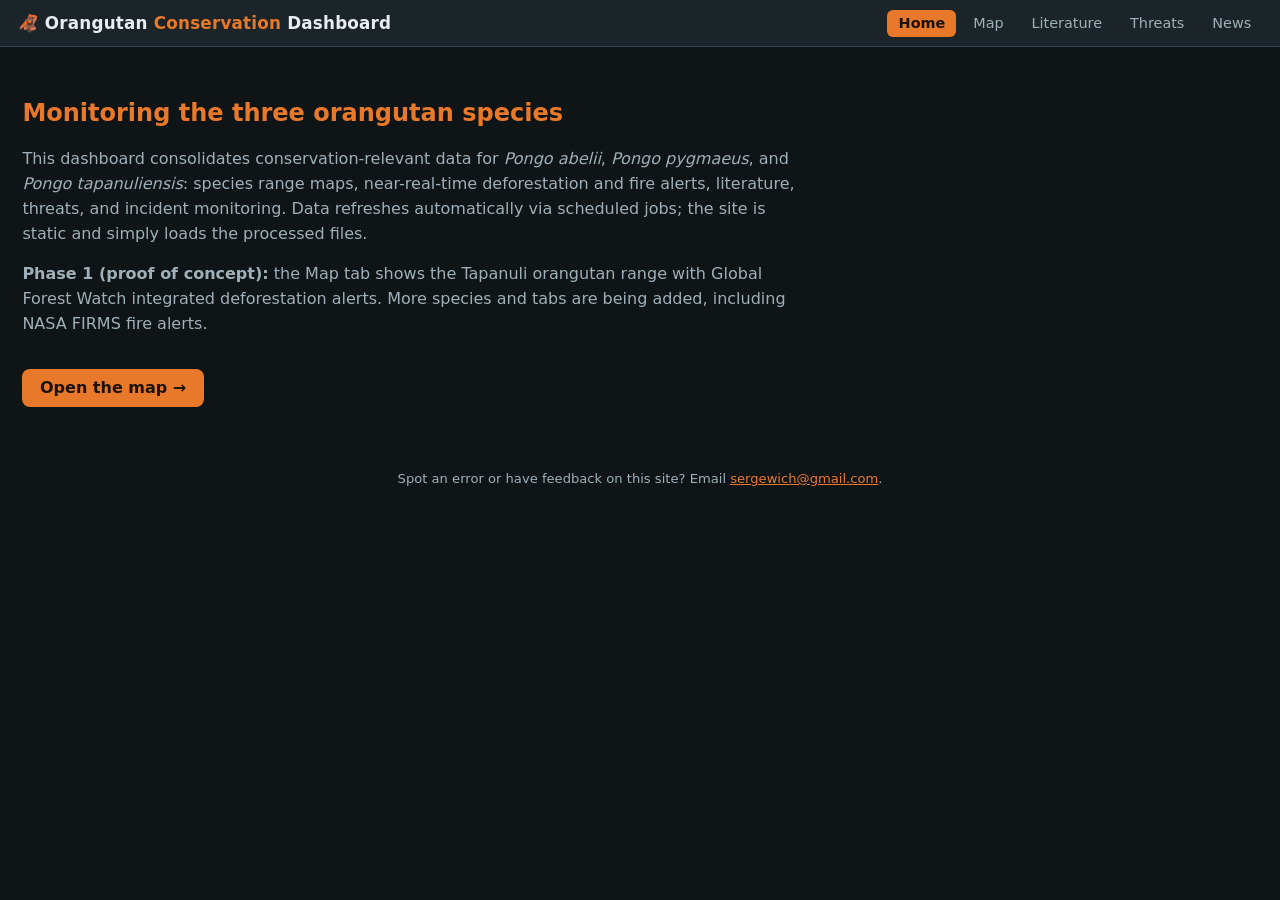
==== site/index.html @ 7b809442 "add site feedback mailto link Footer link on Home/Literature/Threats/News; a floating corner link on" ====
<!DOCTYPE html>
<html lang="en">
<head>
  <meta charset="utf-8" />
  <meta name="viewport" content="width=device-width, initial-scale=1" />
  <title>Orangutan Conservation Dashboard</title>
  <link rel="stylesheet" href="css/style.css" />
</head>
<body>
  <header class="site-header">
    <h1>🦧 Orangutan <span>Conservation</span> Dashboard</h1>
    <nav class="tabs">
      <a href="index.html" class="active">Home</a>
      <a href="tabs/map.html">Map</a>
      <a href="tabs/literature.html">Literature</a>
      <a href="tabs/threats.html">Threats</a>
      <a href="tabs/social.html">News</a>
    </nav>
  </header>

  <main class="landing">
    <h2>Monitoring the three orangutan species</h2>
    <p>
      This dashboard consolidates conservation-relevant data for
      <em>Pongo abelii</em>, <em>Pongo pygmaeus</em>, and
      <em>Pongo tapanuliensis</em>: species range maps, near-real-time
      deforestation and fire alerts, literature, threats, and incident
      monitoring. Data refreshes automatically via scheduled jobs; the site is
      static and simply loads the processed files.
    </p>
    <p class="muted">
      <strong>Phase 1 (proof of concept):</strong> the Map tab shows the
      Tapanuli orangutan range with Global Forest Watch integrated deforestation
      alerts. More species and tabs are being added, including NASA FIRMS fire alerts.
    </p>
    <a class="cta" href="tabs/map.html">Open the map →</a>
  </main>

  <footer class="site-footer">
    <p>
      Spot an error or have feedback on this site? Email
      <a href="mailto:sergewich@gmail.com">sergewich@gmail.com</a>.
    </p>
  </footer>
</body>
</html>
---- site/css/style.css ----
/* Orangutan Conservation Dashboard — shared styles */
:root {
  --bg: #0f1417;
  --panel: #1b2429;
  --panel-2: #232f36;
  --text: #e8eef1;
  --muted: #9fb0b8;
  --accent: #e8792b;      /* orangutan orange */
  --border: #33454e;
  --nominal: #f2d13c;
  --high: #f2913c;
  --highest: #e2402c;
}

* { box-sizing: border-box; }

html, body {
  margin: 0;
  height: 100%;
  font-family: system-ui, -apple-system, "Segoe UI", Roboto, sans-serif;
  background: var(--bg);
  color: var(--text);
}

header.site-header {
  display: flex;
  align-items: center;
  gap: 1.5rem;
  padding: 0.6rem 1.1rem;
  background: var(--panel);
  border-bottom: 1px solid var(--border);
}

.site-header h1 {
  font-size: 1.05rem;
  margin: 0;
  font-weight: 600;
  letter-spacing: 0.2px;
}
.site-header h1 span { color: var(--accent); }

nav.tabs { display: flex; gap: 0.35rem; margin-left: auto; }
nav.tabs a {
  color: var(--muted);
  text-decoration: none;
  padding: 0.35rem 0.7rem;
  border-radius: 6px;
  font-size: 0.9rem;
}
nav.tabs a:hover { background: var(--panel-2); color: var(--text); }
nav.tabs a.active { background: var(--accent); color: #1a1207; font-weight: 600; }
nav.tabs a.disabled { opacity: 0.4; pointer-events: none; }

/* Landing page */
main.landing { padding: 2rem 1.4rem; max-width: 820px; }
main.landing h2 { color: var(--accent); }
main.landing p { color: var(--muted); line-height: 1.55; }
main.landing .cta {
  display: inline-block; margin-top: 1rem; padding: 0.6rem 1.1rem;
  background: var(--accent); color: #1a1207; border-radius: 8px;
  text-decoration: none; font-weight: 600;
}

/* Map page */
#map { position: absolute; top: 49px; bottom: 0; left: 0; right: 0; }

.info-box, .legend {
  background: rgba(27, 36, 41, 0.92);
  color: var(--text);
  border: 1px solid var(--border);
  border-radius: 8px;
  padding: 0.6rem 0.75rem;
  font-size: 0.82rem;
  line-height: 1.4;
  box-shadow: 0 1px 6px rgba(0,0,0,0.4);
}
.legend {
  max-height: calc(100vh - 100px);
  overflow-y: auto;
}
.info-box h3 { margin: 0 0 0.35rem; font-size: 0.9rem; color: var(--accent); }
.info-box .muted { color: var(--muted); }
.info-box b { color: #fff; }

.species-switcher { margin-top: 0.5rem; }
.species-switcher select {
  width: 100%; background: var(--panel-2); color: var(--text);
  border: 1px solid var(--border); border-radius: 6px;
  padding: 0.35rem 0.4rem; font: inherit; font-size: 0.82rem;
}

.legend-heading {
  font-size: 0.72rem; text-transform: uppercase; letter-spacing: 0.03em;
  color: var(--muted); margin-bottom: 0.2rem;
}
.legend .row { display: flex; align-items: center; gap: 0.45rem; margin: 0.15rem 0; }
.legend .dot { width: 11px; height: 11px; border-radius: 50%; display: inline-block; }
.legend .dot.nominal { background: var(--nominal); }
.legend .dot.high { background: var(--high); }
.legend .dot.highest { background: var(--highest); }
.legend .dot.fire { background: #ff0000; }
.legend .dot.hydro { background: #3ba3d1; }
.legend .swatch { width: 16px; height: 0; border-top: 3px solid var(--accent); display: inline-block; }
.legend .swatch.possible { border-top-style: dashed; }
.legend .swatch.reintroduced { border-top: 3px dashed #ffcc00; }
.legend .swatch.introduced { border-top: 3px dotted #ff4444; }
.legend .swatch.oil-palm { border-top: 8px solid #c98a2b; }
.legend .swatch.mining { border-top: 8px solid #8b3a3a; }

.loading {
  position: absolute; top: 50%; left: 50%; transform: translate(-50%, -50%);
  z-index: 1000; background: var(--panel); padding: 0.8rem 1.2rem;
  border-radius: 8px; border: 1px solid var(--border); color: var(--muted);
}
.loading.error { color: #ffb4a8; border-color: #7a3b34; }

/* Literature page */
.lit-page { padding: 1.4rem; max-width: 1100px; margin: 0 auto; position: relative; }
.lit-page .loading { position: static; transform: none; width: fit-content; margin: 2rem auto; }
.lit-intro h2 { color: var(--accent); margin: 0 0 0.4rem; }
.lit-intro p { color: var(--muted); line-height: 1.55; max-width: 760px; margin: 0 0 1.4rem; }

.lit-layout { display: grid; grid-template-columns: 220px 1fr; gap: 1.6rem; align-items: start; }

.lit-filters {
  position: sticky; top: 1.4rem; background: var(--panel);
  border: 1px solid var(--border); border-radius: 10px; padding: 1rem;
}
.filter-group { margin-bottom: 1.1rem; }
.filter-group h3 {
  font-size: 0.78rem; text-transform: uppercase; letter-spacing: 0.04em;
  color: var(--muted); margin: 0 0 0.5rem;
}
.lit-checkbox {
  display: flex; align-items: center; gap: 0.45rem;
  font-size: 0.87rem; padding: 0.2rem 0; cursor: pointer; user-select: none;
}
.lit-checkbox input { accent-color: var(--accent); }
.lit-swatch {
  width: 10px; height: 10px; border-radius: 50%; flex: none;
  background: var(--type-color);
}
.filter-actions { display: flex; gap: 0.5rem; margin-bottom: 0.9rem; }
.filter-actions button {
  flex: 1; background: var(--panel-2); color: var(--text); border: 1px solid var(--border);
  border-radius: 6px; padding: 0.35rem 0; font-size: 0.78rem; cursor: pointer;
}
.filter-actions button:hover { border-color: var(--accent); }
.lit-count { color: var(--muted); font-size: 0.78rem; margin: 0; }

.lit-list { display: flex; flex-direction: column; gap: 0.7rem; }
.lit-card {
  background: var(--panel); border: 1px solid var(--border); border-radius: 10px;
  padding: 0.8rem 1rem;
}
.lit-type {
  display: inline-block; font-size: 0.7rem; font-weight: 600; letter-spacing: 0.02em;
  color: var(--type-color); border: 1px solid var(--type-color); border-radius: 999px;
  padding: 0.1rem 0.55rem; margin-bottom: 0.4rem;
}
.lit-card h3 { margin: 0 0 0.3rem; font-size: 1rem; line-height: 1.35; }
.lit-card h3 a { color: var(--text); text-decoration: none; }
.lit-card h3 a:hover { color: var(--accent); text-decoration: underline; }
.lit-meta { color: var(--muted); font-size: 0.82rem; }
.lit-oa {
  display: inline-block; margin-left: 0.4rem; color: #6fbf73; border: 1px solid #6fbf73;
  border-radius: 999px; padding: 0.02rem 0.5rem; font-size: 0.72rem;
}

@media (max-width: 720px) {
  .lit-layout { grid-template-columns: 1fr; }
  .lit-filters { position: static; }
}

/* Review queue (local-only tool) */
.review-fields { display: flex; flex-direction: column; gap: 0.5rem; margin: 0.6rem 0; }
.review-fields label {
  display: flex; flex-direction: column; gap: 0.2rem; font-size: 0.76rem; color: var(--muted);
}
.review-fields select, .review-fields textarea, .review-fields input {
  background: var(--panel-2); color: var(--text); border: 1px solid var(--border);
  border-radius: 6px; padding: 0.4rem 0.5rem; font: inherit; font-size: 0.86rem; resize: vertical;
}
.review-row { display: grid; grid-template-columns: repeat(3, 1fr); gap: 0.5rem; }
.review-actions { display: flex; align-items: center; gap: 0.6rem; margin-top: 0.4rem; }
.review-actions button {
  border: 1px solid var(--border); border-radius: 6px; padding: 0.4rem 0.9rem;
  font-size: 0.84rem; font-weight: 600; cursor: pointer;
}
.review-actions .btn-approve { background: #2e6b3a; color: #eaffef; border-color: #2e6b3a; }
.review-actions .btn-approve:hover { background: #357a41; }
.review-actions .btn-reject { background: var(--panel-2); color: var(--text); }
.review-actions .btn-reject:hover { border-color: #a8483f; color: #ffb4a8; }
.review-actions button:disabled { opacity: 0.5; cursor: default; }
.review-status { color: var(--muted); font-size: 0.78rem; }

@media (max-width: 560px) {
  .review-row { grid-template-columns: 1fr; }
}

/* Feedback: sitewide footer + the map page's floating equivalent */
.site-footer {
  max-width: 1100px; margin: 2rem auto 1.4rem; padding: 0 1.4rem;
  color: var(--muted); font-size: 0.82rem; text-align: center;
}
.site-footer a { color: var(--accent); }

.map-feedback {
  position: absolute; bottom: 10px; right: 10px; z-index: 1000;
  background: rgba(27, 36, 41, 0.92); color: var(--text); border: 1px solid var(--border);
  border-radius: 8px; padding: 0.4rem 0.7rem; font-size: 0.82rem; text-decoration: none;
}
.map-feedback:hover { border-color: var(--accent); color: var(--accent); }
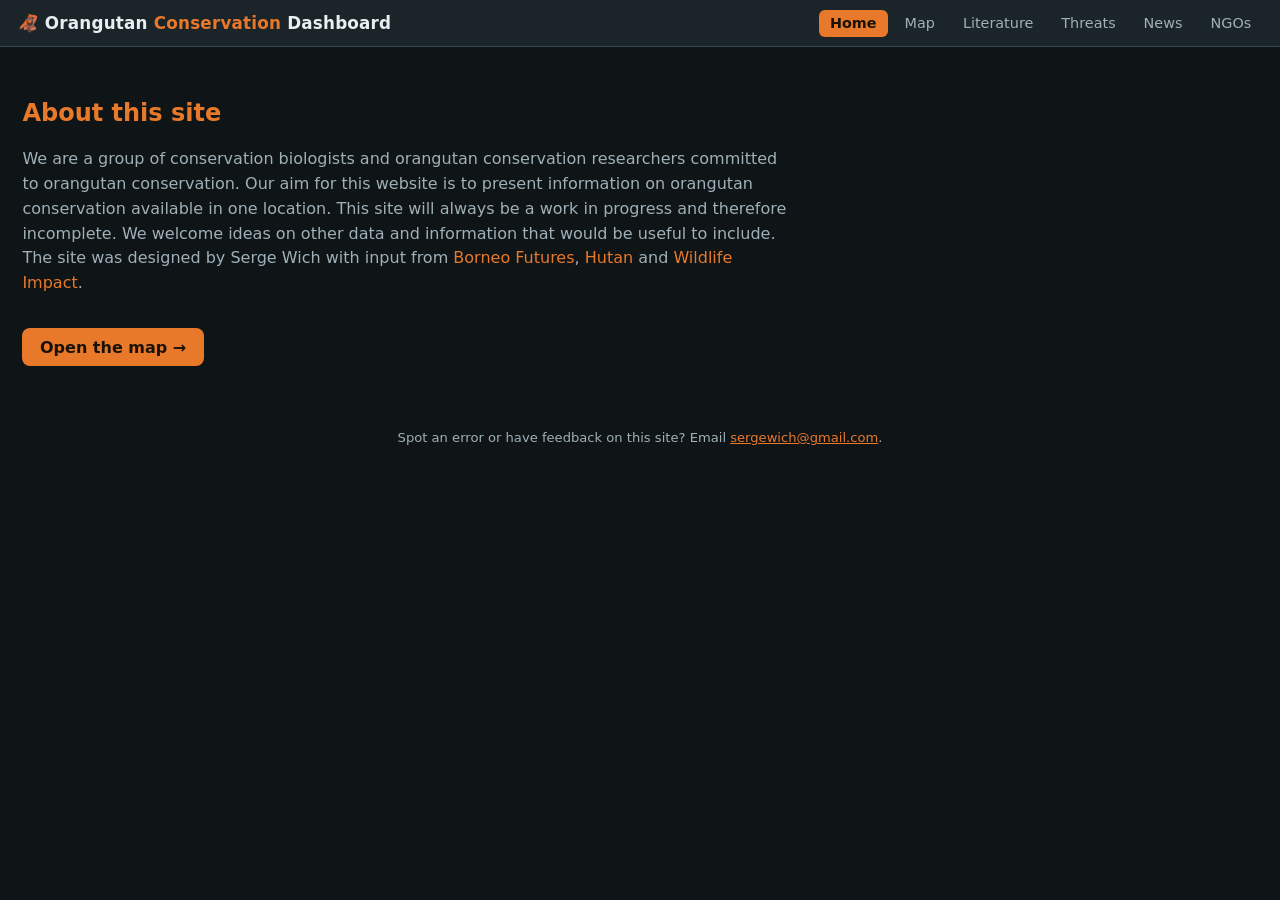
==== commit 0969e2d5: "Add NGOs tab and rewrite landing page copy New tab lists NGOs active in the Sumatra/Borneo orangutan" ====
--- a/site/index.html
+++ b/site/index.html
@@ -15,23 +15,24 @@
       <a href="tabs/literature.html">Literature</a>
       <a href="tabs/threats.html">Threats</a>
       <a href="tabs/social.html">News</a>
+      <a href="tabs/ngos.html">NGOs</a>
     </nav>
   </header>
 
   <main class="landing">
-    <h2>Monitoring the three orangutan species</h2>
+    <h2>About this site</h2>
     <p>
-      This dashboard consolidates conservation-relevant data for
-      <em>Pongo abelii</em>, <em>Pongo pygmaeus</em>, and
-      <em>Pongo tapanuliensis</em>: species range maps, near-real-time
-      deforestation and fire alerts, literature, threats, and incident
-      monitoring. Data refreshes automatically via scheduled jobs; the site is
-      static and simply loads the processed files.
-    </p>
-    <p class="muted">
-      <strong>Phase 1 (proof of concept):</strong> the Map tab shows the
-      Tapanuli orangutan range with Global Forest Watch integrated deforestation
-      alerts. More species and tabs are being added, including NASA FIRMS fire alerts.
+      We are a group of conservation biologists and orangutan conservation
+      researchers committed to orangutan conservation. Our aim for this
+      website is to present information on orangutan conservation available
+      in one location. This site will always be a work in progress and
+      therefore incomplete. We welcome ideas on other data and information
+      that would be useful to include. The site was designed by Serge Wich
+      with input from
+      <a href="https://borneofutures.org/" target="_blank" rel="noopener noreferrer">Borneo Futures</a>,
+      <a href="https://hutan.earth/" target="_blank" rel="noopener noreferrer">Hutan</a>
+      and
+      <a href="https://wildlifeimpact.org/" target="_blank" rel="noopener noreferrer">Wildlife Impact</a>.
     </p>
     <a class="cta" href="tabs/map.html">Open the map →</a>
   </main>
@@ -42,5 +43,9 @@
       <a href="mailto:sergewich@gmail.com">sergewich@gmail.com</a>.
     </p>
   </footer>
+
+  <!-- Cloudflare Web Analytics -->
+  <script type='module' src='https://static.cloudflareinsights.com/beacon.min.js' data-cf-beacon='{"token": "29d3b2f9d204446cb0d788787eff61d9"}'></script>
+  <!-- End Cloudflare Web Analytics -->
 </body>
 </html>
--- a/site/css/style.css
+++ b/site/css/style.css
@@ -55,11 +55,20 @@
 main.landing { padding: 2rem 1.4rem; max-width: 820px; }
 main.landing h2 { color: var(--accent); }
 main.landing p { color: var(--muted); line-height: 1.55; }
+main.landing p a { color: var(--accent); text-decoration: none; }
+main.landing p a:hover { text-decoration: underline; }
 main.landing .cta {
   display: inline-block; margin-top: 1rem; padding: 0.6rem 1.1rem;
   background: var(--accent); color: #1a1207; border-radius: 8px;
   text-decoration: none; font-weight: 600;
 }
+
+.ngo-visit {
+  display: inline-block; margin-top: 0.4rem; padding: 0.3rem 0.7rem;
+  background: var(--accent); color: #1a1207; border-radius: 6px;
+  text-decoration: none; font-weight: 600; font-size: 0.82rem;
+}
+.ngo-visit:hover { opacity: 0.85; }
 
 /* Map page */
 #map { position: absolute; top: 49px; bottom: 0; left: 0; right: 0; }
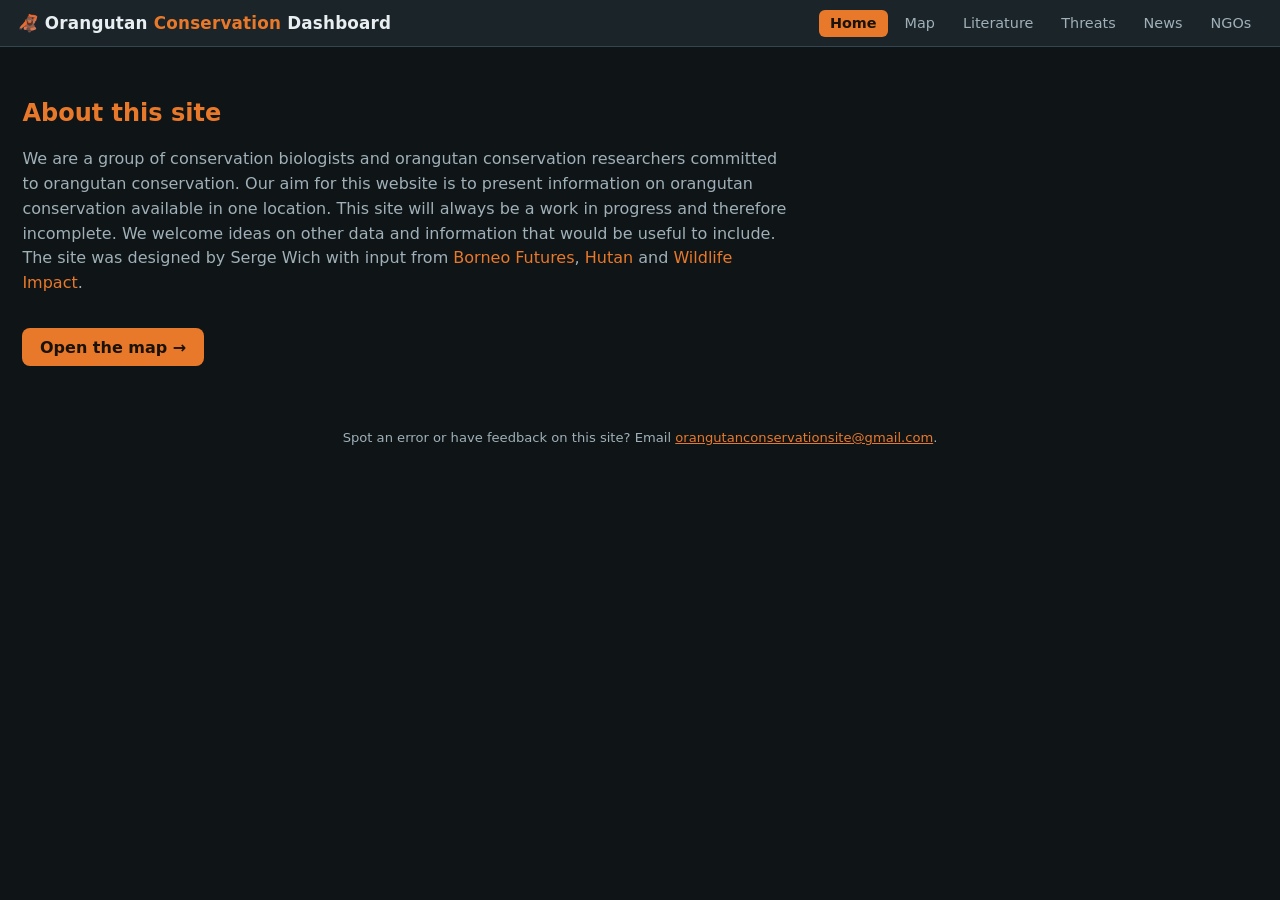
==== commit ef0de3b7: "Expand NGO directory to 68 orgs; update feedback email Merge in the user-supplied NGO list covering " ====
--- a/site/index.html
+++ b/site/index.html
@@ -40,7 +40,7 @@
   <footer class="site-footer">
     <p>
       Spot an error or have feedback on this site? Email
-      <a href="mailto:sergewich@gmail.com">sergewich@gmail.com</a>.
+      <a href="mailto:orangutanconservationsite@gmail.com">orangutanconservationsite@gmail.com</a>.
     </p>
   </footer>
 
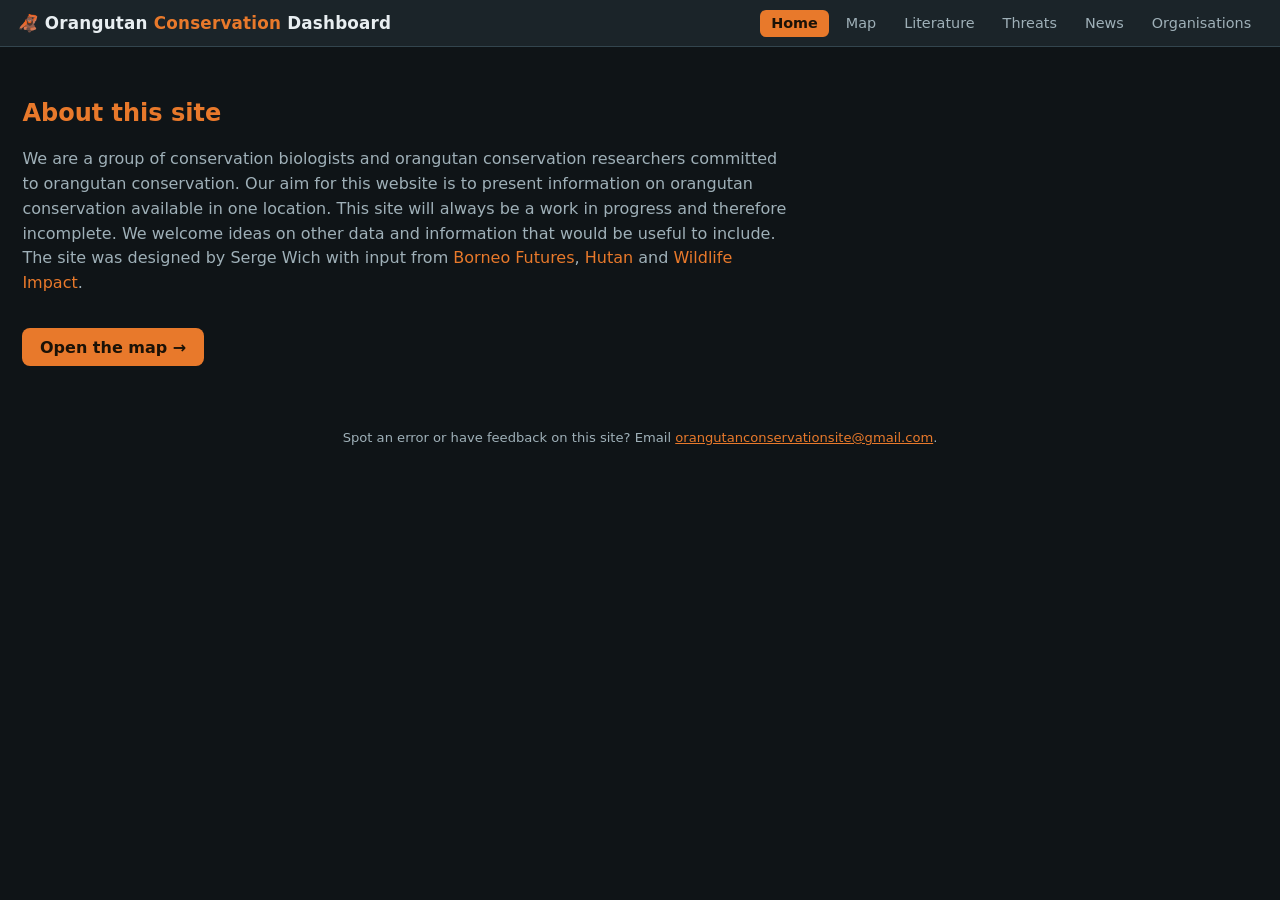
==== commit 245e90ab: "Rename NGOs tab to Organisations Not every listed group is strictly an NGO (e.g. government-adjacent" ====
--- a/site/index.html
+++ b/site/index.html
@@ -15,7 +15,7 @@
       <a href="tabs/literature.html">Literature</a>
       <a href="tabs/threats.html">Threats</a>
       <a href="tabs/social.html">News</a>
-      <a href="tabs/ngos.html">NGOs</a>
+      <a href="tabs/ngos.html">Organisations</a>
     </nav>
   </header>
 
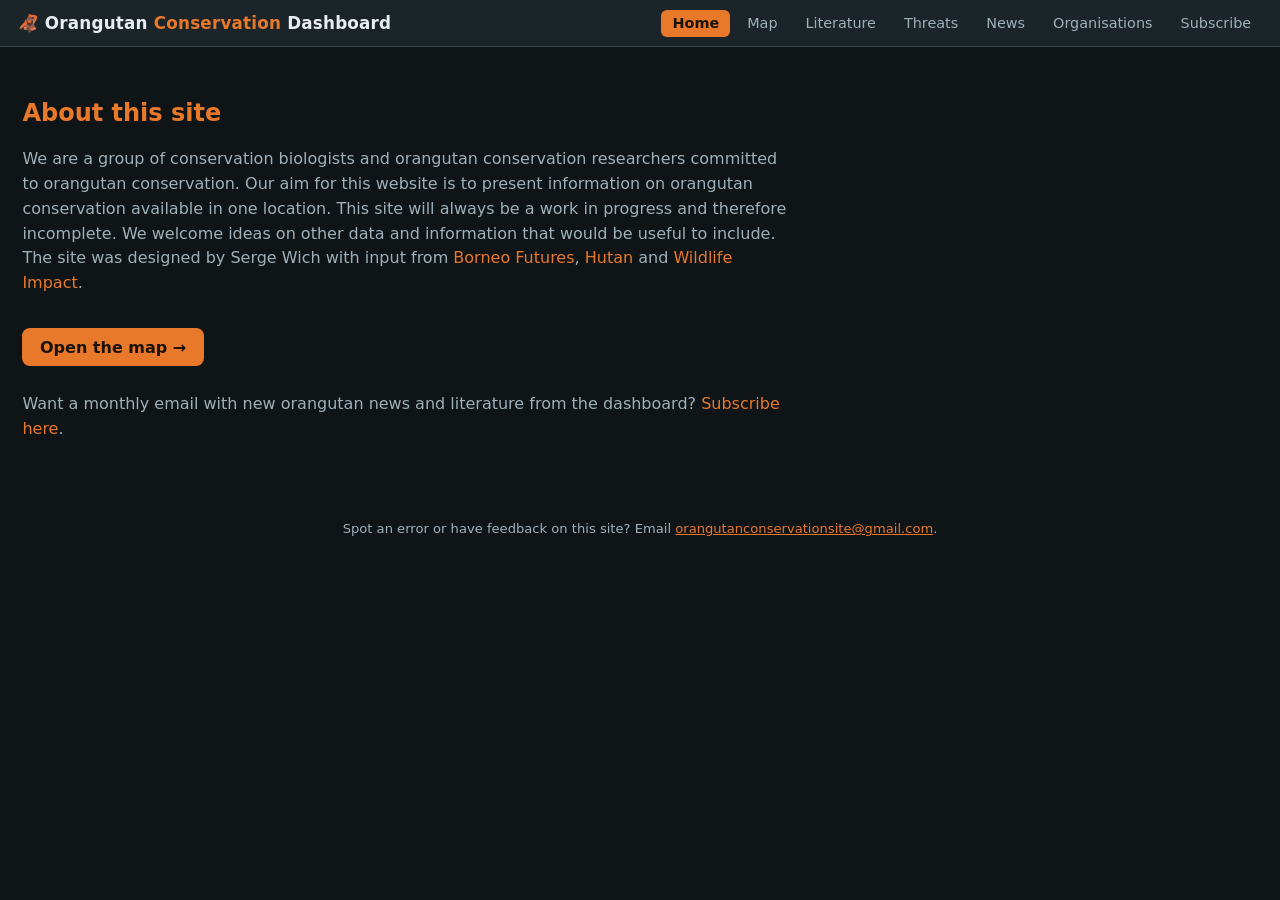
==== commit 4249d55b: "Subscribe page with the Brevo monthly-update sign-up form; link it from the nav and home page Co-Aut" ====
--- a/site/index.html
+++ b/site/index.html
@@ -16,6 +16,7 @@
       <a href="tabs/threats.html">Threats</a>
       <a href="tabs/social.html">News</a>
       <a href="tabs/ngos.html">Organisations</a>
+      <a href="tabs/subscribe.html">Subscribe</a>
     </nav>
   </header>
 
@@ -35,6 +36,10 @@
       <a href="https://wildlifeimpact.org/" target="_blank" rel="noopener noreferrer">Wildlife Impact</a>.
     </p>
     <a class="cta" href="tabs/map.html">Open the map →</a>
+    <p class="subscribe-note">
+      Want a monthly email with new orangutan news and literature from the dashboard?
+      <a href="tabs/subscribe.html">Subscribe here</a>.
+    </p>
   </main>
 
   <footer class="site-footer">
@@ -45,6 +50,7 @@
   </footer>
 
   <!-- Cloudflare Web Analytics -->
+  <script src="js/assistant.js"></script>
   <script type='module' src='https://static.cloudflareinsights.com/beacon.min.js' data-cf-beacon='{"token": "29d3b2f9d204446cb0d788787eff61d9"}'></script>
   <!-- End Cloudflare Web Analytics -->
 </body>
--- a/site/css/style.css
+++ b/site/css/style.css
@@ -175,6 +175,10 @@
   display: inline-block; margin-left: 0.4rem; color: #6fbf73; border: 1px solid #6fbf73;
   border-radius: 999px; padding: 0.02rem 0.5rem; font-size: 0.72rem;
 }
+.lit-lib {
+  display: inline-block; margin-left: 0.4rem; color: #d1b54f; border: 1px solid #d1b54f;
+  border-radius: 999px; padding: 0.02rem 0.5rem; font-size: 0.72rem; cursor: help;
+}
 
 @media (max-width: 720px) {
   .lit-layout { grid-template-columns: 1fr; }
@@ -220,3 +224,99 @@
   border-radius: 8px; padding: 0.4rem 0.7rem; font-size: 0.82rem; text-decoration: none;
 }
 .map-feedback:hover { border-color: var(--accent); color: var(--accent); }
+
+/* Literature Assistant widget (site/js/assistant.js) */
+.assistant-toggle {
+  position: fixed; right: 1rem; bottom: 1.6rem; z-index: 1100;
+  background: var(--accent); color: #1a1207; border: 0; border-radius: 999px;
+  padding: 0.6rem 1.05rem; font: inherit; font-weight: 600; font-size: 0.9rem;
+  cursor: pointer; box-shadow: 0 2px 10px rgba(0,0,0,0.45);
+}
+.assistant-toggle:hover { opacity: 0.9; }
+.assistant-panel {
+  position: fixed; right: 1rem; bottom: 1rem; z-index: 1100;
+  width: min(400px, calc(100vw - 2rem)); height: min(600px, calc(100vh - 5rem));
+  display: flex; flex-direction: column;
+  background: var(--panel); border: 1px solid var(--border); border-radius: 10px;
+  box-shadow: 0 4px 24px rgba(0,0,0,0.55); font-size: 0.88rem;
+}
+.assistant-head {
+  display: flex; align-items: center; justify-content: space-between;
+  padding: 0.6rem 0.85rem; border-bottom: 1px solid var(--border);
+}
+/* `display:flex` above beats the browser's own [hidden] rule — without this
+   the panel can't be closed. */
+.assistant-panel[hidden], .assistant-toggle[hidden] { display: none; }
+.assistant-head h2 { margin: 0; font-size: 0.95rem; color: var(--accent); }
+.assistant-head-btns { display: flex; align-items: center; gap: 0.35rem; }
+.assistant-reset {
+  background: none; border: 1px solid var(--border); color: var(--muted); border-radius: 6px;
+  font: inherit; font-size: 0.72rem; padding: 0.2rem 0.5rem; cursor: pointer;
+}
+.assistant-reset:hover { color: var(--text); border-color: var(--accent); }
+.assistant-close {
+  background: none; border: 0; color: var(--muted); font-size: 1.3rem; line-height: 1;
+  cursor: pointer; padding: 0 0.2rem;
+}
+.assistant-close:hover { color: var(--text); }
+.assistant-note {
+  margin: 0; padding: 0.5rem 0.85rem; color: var(--muted); font-size: 0.75rem;
+  line-height: 1.4; border-bottom: 1px solid var(--border);
+}
+.assistant-log { flex: 1; overflow-y: auto; padding: 0.75rem; display: flex; flex-direction: column; gap: 0.6rem; }
+.assistant-msg { max-width: 92%; }
+.assistant-msg.user { align-self: flex-end; }
+.assistant-bubble {
+  padding: 0.5rem 0.7rem; border-radius: 10px; line-height: 1.45;
+  overflow-wrap: anywhere;
+}
+.assistant-msg.user .assistant-bubble, .assistant-msg.loading-msg .assistant-bubble,
+.assistant-msg.error .assistant-bubble { white-space: pre-wrap; }
+.assistant-bubble p { margin: 0 0 0.5rem; }
+.assistant-bubble p:last-child, .assistant-bubble ul:last-child, .assistant-bubble ol:last-child { margin-bottom: 0; }
+.assistant-bubble ul, .assistant-bubble ol { margin: 0.2rem 0 0.5rem; padding-left: 1.2rem; }
+.assistant-bubble li { margin: 0.15rem 0; }
+.assistant-bubble h4 { margin: 0.4rem 0 0.25rem; font-size: 0.88rem; }
+.assistant-welcome p { margin: 0 0 0.5rem; color: var(--muted); }
+.assistant-example {
+  display: block; width: 100%; text-align: left; margin: 0 0 0.4rem;
+  background: var(--panel-2); color: var(--text); border: 1px solid var(--border);
+  border-radius: 8px; padding: 0.45rem 0.6rem; font: inherit; font-size: 0.82rem; cursor: pointer;
+}
+.assistant-example:hover { border-color: var(--accent); }
+.assistant-msg.user .assistant-bubble { background: var(--accent); color: #1a1207; }
+.assistant-msg.bot .assistant-bubble { background: var(--panel-2); border: 1px solid var(--border); }
+.assistant-msg.loading-msg .assistant-bubble { color: var(--muted); font-style: italic; }
+.assistant-msg.error .assistant-bubble { color: #ffb4a8; border-color: #7a3b34; }
+.assistant-cite { color: var(--accent); text-decoration: none; font-size: 0.8em; vertical-align: super; }
+.assistant-cite:hover { text-decoration: underline; }
+.assistant-sources { margin-top: 0.35rem; padding: 0 0.2rem; }
+.assistant-sources-head {
+  font-size: 0.7rem; text-transform: uppercase; letter-spacing: 0.03em; color: var(--muted);
+  cursor: pointer;
+}
+.assistant-badge {
+  display: inline-block; font-size: 0.65rem; padding: 0 0.35rem; border-radius: 4px;
+  border: 1px solid var(--border); color: var(--muted); vertical-align: 1px;
+}
+.assistant-badge.fulltext { border-color: #4f7a52; color: #9fd3a3; }
+.assistant-sources ol { margin: 0.2rem 0 0; padding-left: 1.4rem; }
+.assistant-sources li { margin: 0.25rem 0; color: var(--muted); }
+.assistant-sources a { color: var(--text); text-decoration: none; }
+.assistant-sources a:hover { color: var(--accent); text-decoration: underline; }
+.assistant-src-meta { font-size: 0.75rem; color: var(--muted); }
+.assistant-form { display: flex; gap: 0.5rem; padding: 0.6rem; border-top: 1px solid var(--border); }
+.assistant-form textarea {
+  flex: 1; resize: none; background: var(--panel-2); color: var(--text);
+  border: 1px solid var(--border); border-radius: 6px; padding: 0.4rem 0.5rem; font: inherit;
+}
+.assistant-form textarea:focus { outline: 1px solid var(--accent); }
+.assistant-form button {
+  background: var(--accent); color: #1a1207; border: 0; border-radius: 6px;
+  padding: 0 0.9rem; font: inherit; font-weight: 600; cursor: pointer;
+}
+.assistant-form button:disabled, .assistant-form textarea:disabled { opacity: 0.55; cursor: default; }
+
+/* Subscribe page: Brevo sign-up form in an iframe (white card) */
+.subscribe-form { display: block; width: 100%; max-width: 560px; height: 1000px; border: 0; margin: 0 auto 2rem; border-radius: 6px; }
+main.landing .subscribe-note { margin-top: 1.6rem; }
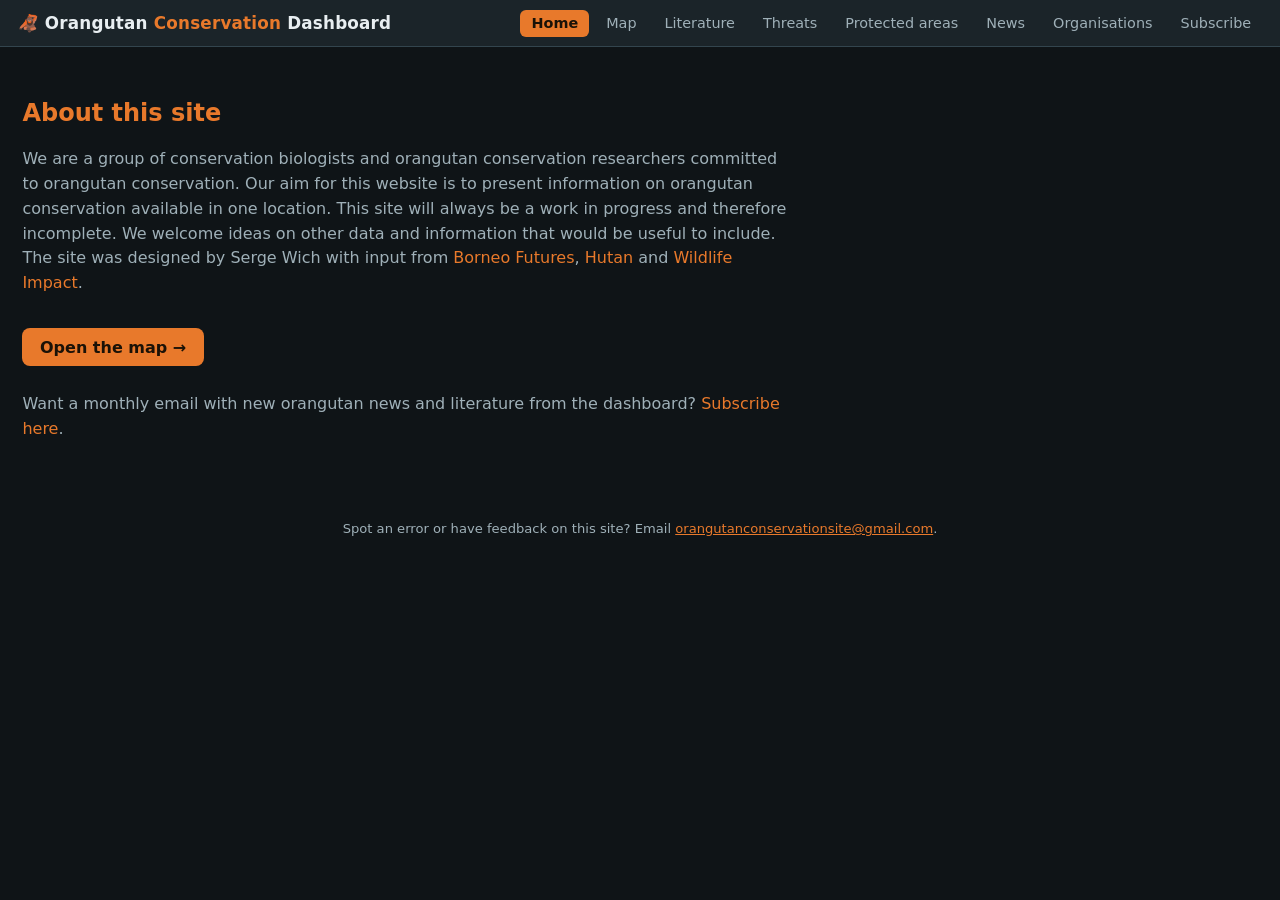
==== commit fe92a727: "Add a historic alert archive and per-protected-area alert counts data/fire/*.geojson and data/defore" ====
--- a/site/index.html
+++ b/site/index.html
@@ -14,6 +14,7 @@
       <a href="tabs/map.html">Map</a>
       <a href="tabs/literature.html">Literature</a>
       <a href="tabs/threats.html">Threats</a>
+      <a href="tabs/protected-areas.html">Protected areas</a>
       <a href="tabs/social.html">News</a>
       <a href="tabs/ngos.html">Organisations</a>
       <a href="tabs/subscribe.html">Subscribe</a>
--- a/site/css/style.css
+++ b/site/css/style.css
@@ -103,6 +103,7 @@
   color: var(--muted); margin-bottom: 0.2rem;
 }
 .legend .row { display: flex; align-items: center; gap: 0.45rem; margin: 0.15rem 0; }
+.legend .row.muted { color: var(--muted); font-size: 0.78rem; }
 .legend .dot { width: 11px; height: 11px; border-radius: 50%; display: inline-block; }
 .legend .dot.nominal { background: var(--nominal); }
 .legend .dot.high { background: var(--high); }
@@ -320,3 +321,9 @@
 /* Subscribe page: Brevo sign-up form in an iframe (white card) */
 .subscribe-form { display: block; width: 100%; max-width: 560px; height: 1000px; border: 0; margin: 0 auto 2rem; border-radius: 6px; }
 main.landing .subscribe-note { margin-top: 1.6rem; }
+
+/* Protected areas tab: alert-counts table */
+.pa-table { width: 100%; border-collapse: collapse; background: var(--panel); border: 1px solid var(--border); border-radius: 10px; overflow: hidden; font-size: 0.88rem; }
+.pa-table th, .pa-table td { padding: 0.5rem 0.7rem; text-align: left; border-bottom: 1px solid var(--border); }
+.pa-table th { background: var(--panel-2); color: var(--muted); font-size: 0.78rem; text-transform: uppercase; letter-spacing: 0.03em; user-select: none; }
+.pa-table tbody tr:hover { background: var(--panel-2); }
